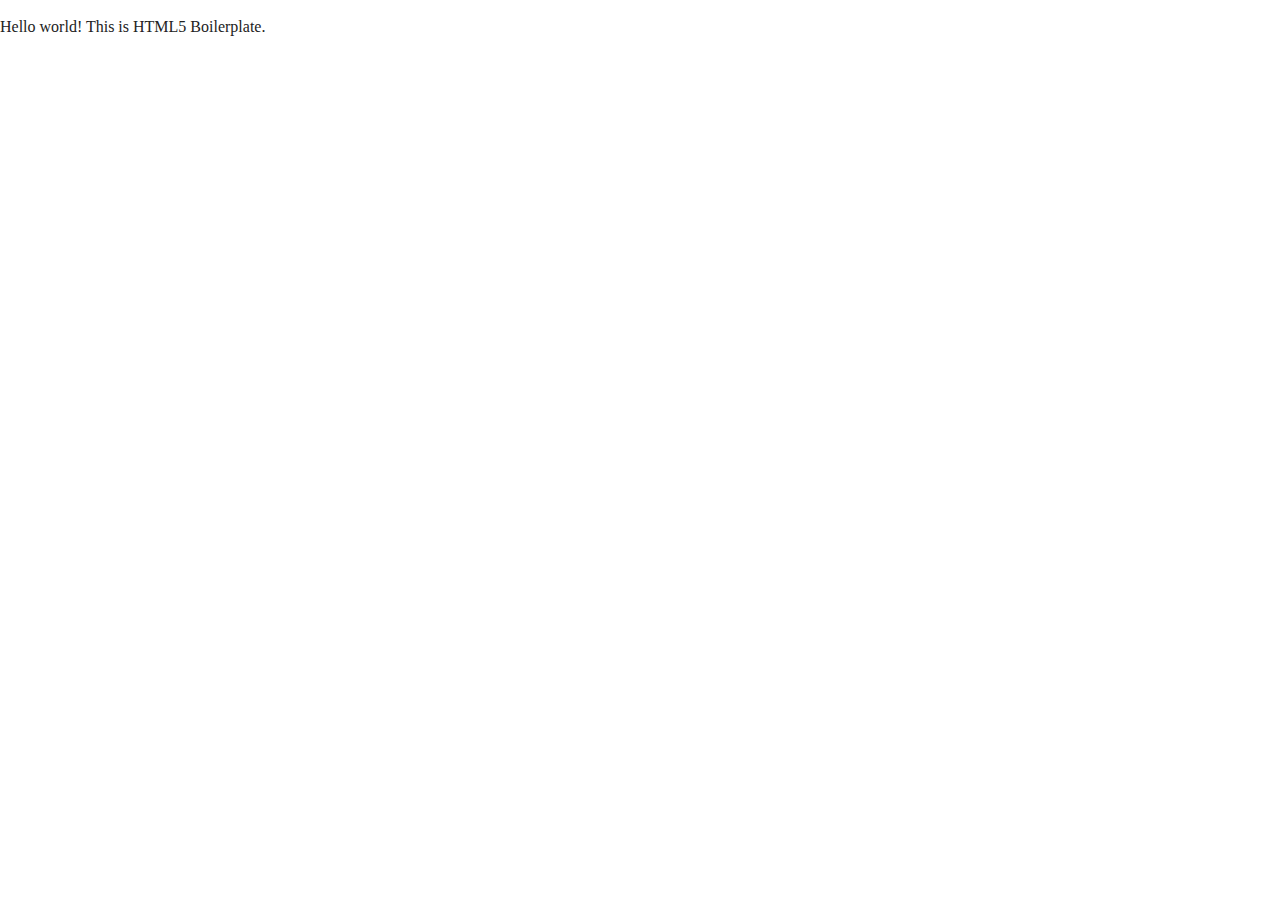
==== unplugged-retreat/index.html @ 9811dcde "Add files via upload" ====
<!doctype html>
<html class="no-js" lang="">

<head>
  <meta charset="utf-8">
  <title></title>
  <meta name="description" content="">
  <meta name="viewport" content="width=device-width, initial-scale=1">

  <meta property="og:title" content="">
  <meta property="og:type" content="">
  <meta property="og:url" content="">
  <meta property="og:image" content="">

  <link rel="manifest" href="site.webmanifest">
  <link rel="apple-touch-icon" href="icon.png">
  <!-- Place favicon.ico in the root directory -->

  <link rel="stylesheet" href="css/normalize.css">
  <link rel="stylesheet" href="css/main.css">

  <meta name="theme-color" content="#fafafa">
</head>

<body>

  <!-- Add your site or application content here -->
  <p>Hello world! This is HTML5 Boilerplate.</p>
  <script src="js/vendor/modernizr-3.11.2.min.js"></script>
  <script src="js/plugins.js"></script>
  <script src="js/main.js"></script>

  <!-- Google Analytics: change UA-XXXXX-Y to be your site's ID. -->
  <script>
    window.ga = function () { ga.q.push(arguments) }; ga.q = []; ga.l = +new Date;
    ga('create', 'UA-XXXXX-Y', 'auto'); ga('set', 'anonymizeIp', true); ga('set', 'transport', 'beacon'); ga('send', 'pageview')
  </script>
  <script src="https://www.google-analytics.com/analytics.js" async></script>
</body>

</html>
---- unplugged-retreat/css/main.css ----
/*! HTML5 Boilerplate v8.0.0 | MIT License | https://html5boilerplate.com/ */

/* main.css 2.1.0 | MIT License | https://github.com/h5bp/main.css#readme */
/*
 * What follows is the result of much research on cross-browser styling.
 * Credit left inline and big thanks to Nicolas Gallagher, Jonathan Neal,
 * Kroc Camen, and the H5BP dev community and team.
 */

/* ==========================================================================
   Base styles: opinionated defaults
   ========================================================================== */

html {
  color: #222;
  font-size: 1em;
  line-height: 1.4;
}

/*
 * Remove text-shadow in selection highlight:
 * https://twitter.com/miketaylr/status/12228805301
 *
 * Vendor-prefixed and regular ::selection selectors cannot be combined:
 * https://stackoverflow.com/a/16982510/7133471
 *
 * Customize the background color to match your design.
 */

::-moz-selection {
  background: #b3d4fc;
  text-shadow: none;
}

::selection {
  background: #b3d4fc;
  text-shadow: none;
}

/*
 * A better looking default horizontal rule
 */

hr {
  display: block;
  height: 1px;
  border: 0;
  border-top: 1px solid #ccc;
  margin: 1em 0;
  padding: 0;
}

/*
 * Remove the gap between audio, canvas, iframes,
 * images, videos and the bottom of their containers:
 * https://github.com/h5bp/html5-boilerplate/issues/440
 */

audio,
canvas,
iframe,
img,
svg,
video {
  vertical-align: middle;
}

/*
 * Remove default fieldset styles.
 */

fieldset {
  border: 0;
  margin: 0;
  padding: 0;
}

/*
 * Allow only vertical resizing of textareas.
 */

textarea {
  resize: vertical;
}

/* ==========================================================================
   Author's custom styles
   ========================================================================== */

/* ==========================================================================
   Helper classes
   ========================================================================== */

/*
 * Hide visually and from screen readers
 */

.hidden,
[hidden] {
  display: none !important;
}

/*
 * Hide only visually, but have it available for screen readers:
 * https://snook.ca/archives/html_and_css/hiding-content-for-accessibility
 *
 * 1. For long content, line feeds are not interpreted as spaces and small width
 *    causes content to wrap 1 word per line:
 *    https://medium.com/@jessebeach/beware-smushed-off-screen-accessible-text-5952a4c2cbfe
 */

.sr-only {
  border: 0;
  clip: rect(0, 0, 0, 0);
  height: 1px;
  margin: -1px;
  overflow: hidden;
  padding: 0;
  position: absolute;
  white-space: nowrap;
  width: 1px;
  /* 1 */
}

/*
 * Extends the .sr-only class to allow the element
 * to be focusable when navigated to via the keyboard:
 * https://www.drupal.org/node/897638
 */

.sr-only.focusable:active,
.sr-only.focusable:focus {
  clip: auto;
  height: auto;
  margin: 0;
  overflow: visible;
  position: static;
  white-space: inherit;
  width: auto;
}

/*
 * Hide visually and from screen readers, but maintain layout
 */

.invisible {
  visibility: hidden;
}

/*
 * Clearfix: contain floats
 *
 * For modern browsers
 * 1. The space content is one way to avoid an Opera bug when the
 *    `contenteditable` attribute is included anywhere else in the document.
 *    Otherwise it causes space to appear at the top and bottom of elements
 *    that receive the `clearfix` class.
 * 2. The use of `table` rather than `block` is only necessary if using
 *    `:before` to contain the top-margins of child elements.
 */

.clearfix::before,
.clearfix::after {
  content: " ";
  display: table;
}

.clearfix::after {
  clear: both;
}

/* ==========================================================================
   EXAMPLE Media Queries for Responsive Design.
   These examples override the primary ('mobile first') styles.
   Modify as content requires.
   ========================================================================== */

@media only screen and (min-width: 35em) {
  /* Style adjustments for viewports that meet the condition */
}

@media print,
  (-webkit-min-device-pixel-ratio: 1.25),
  (min-resolution: 1.25dppx),
  (min-resolution: 120dpi) {
  /* Style adjustments for high resolution devices */
}

/* ==========================================================================
   Print styles.
   Inlined to avoid the additional HTTP request:
   https://www.phpied.com/delay-loading-your-print-css/
   ========================================================================== */

@media print {
  *,
  *::before,
  *::after {
    background: #fff !important;
    color: #000 !important;
    /* Black prints faster */
    box-shadow: none !important;
    text-shadow: none !important;
  }

  a,
  a:visited {
    text-decoration: underline;
  }

  a[href]::after {
    content: " (" attr(href) ")";
  }

  abbr[title]::after {
    content: " (" attr(title) ")";
  }

  /*
   * Don't show links that are fragment identifiers,
   * or use the `javascript:` pseudo protocol
   */
  a[href^="#"]::after,
  a[href^="javascript:"]::after {
    content: "";
  }

  pre {
    white-space: pre-wrap !important;
  }

  pre,
  blockquote {
    border: 1px solid #999;
    page-break-inside: avoid;
  }

  /*
   * Printing Tables:
   * https://web.archive.org/web/20180815150934/http://css-discuss.incutio.com/wiki/Printing_Tables
   */
  thead {
    display: table-header-group;
  }

  tr,
  img {
    page-break-inside: avoid;
  }

  p,
  h2,
  h3 {
    orphans: 3;
    widows: 3;
  }

  h2,
  h3 {
    page-break-after: avoid;
  }
}
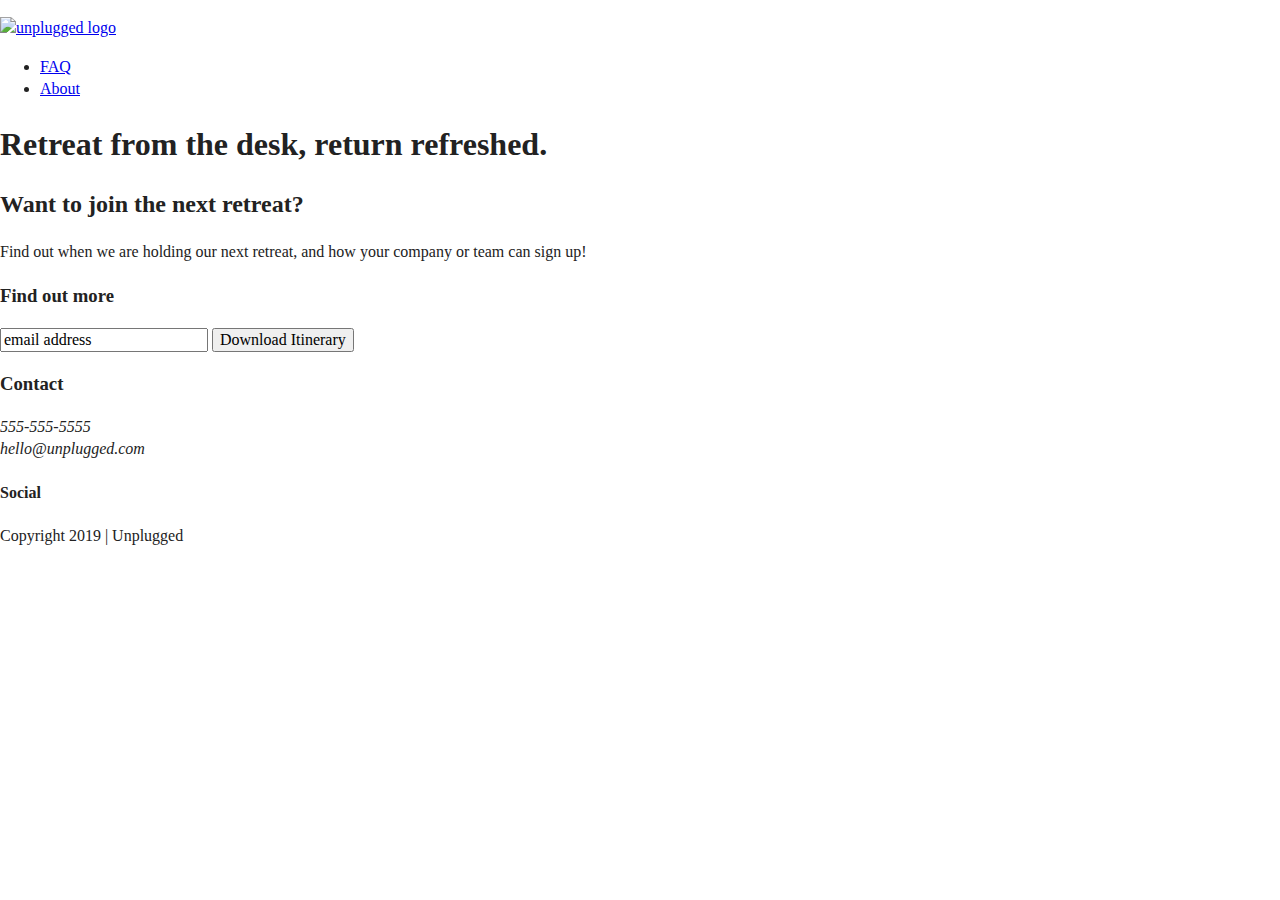
==== commit 9115eedb: "Add files via upload" ====
--- a/unplugged-retreat/index.html
+++ b/unplugged-retreat/index.html
@@ -2,6 +2,7 @@
 <html class="no-js" lang="">
 
 <head>
+  <title>Unplugged</title>
   <meta charset="utf-8">
   <title></title>
   <meta name="description" content="">
@@ -25,10 +26,70 @@
 <body>
 
   <!-- Add your site or application content here -->
-  <p>Hello world! This is HTML5 Boilerplate.</p>
+  <p></p>
   <script src="js/vendor/modernizr-3.11.2.min.js"></script>
   <script src="js/plugins.js"></script>
   <script src="js/main.js"></script>
+
+  <header>
+    <header>
+      <div class="content-wrapper">
+          <a href="#"><img src="" alt="unplugged logo"></a>
+          <div class="header-divider"></div>
+          <nav>
+               <ul>
+                   <li><a href="faq/index.html" target="_blank">FAQ</a></li>
+                   <li><a href="about/index.html" target="_blank">About</a></li>
+               </ul>
+          </nav>
+      </div>
+    </header>
+ 
+  </header>
+   
+  <main>
+   
+    <section>
+      <h1>Retreat from the desk, return refreshed.</h1>
+      <h2>Want to join the next retreat?</h2>
+      <p>Find out when we are holding our next retreat, and how your company or team can sign up!</p>
+      <h3>Find out more</h3>
+    </section>
+   
+    <aside>
+      <div>
+        <input type="text" name="name" value="email address">
+        <input type="button" value="Download Itinerary">
+      </div>
+    </aside>
+   
+  </main> <!-- main wrapper -->
+   
+  <footer>
+    <div class="content-wrapper">
+      <div class="footer-content">
+        <div class="contact">
+          <h3>Contact</h3>
+          <address>555-555-5555<br>hello@unplugged.com
+          </address>
+        </div>
+          <div class="social">
+            <h4>Social</h4>
+              <div class="social-icons">
+                <!-- other social links here --> 
+                  <p><a href="https://www.facebook.com/yoursite" target="_blank"></a></p>
+                  <p><a href="https://www.twitter.com/yoursite" target="_blank"></a></p>
+                  <p><a href="https://www.instagram.com/yoursite" target="_blank"></a></p> 
+              </div>
+          </div>
+      </div> <!-- footer content ends --> 
+  </div> <!--footer content-wrapper ends-->
+  
+  <div class="copyright">
+    <p>Copyright 2019 | Unplugged</p> 
+  </div>
+   
+  </footer>
 
   <!-- Google Analytics: change UA-XXXXX-Y to be your site's ID. -->
   <script>
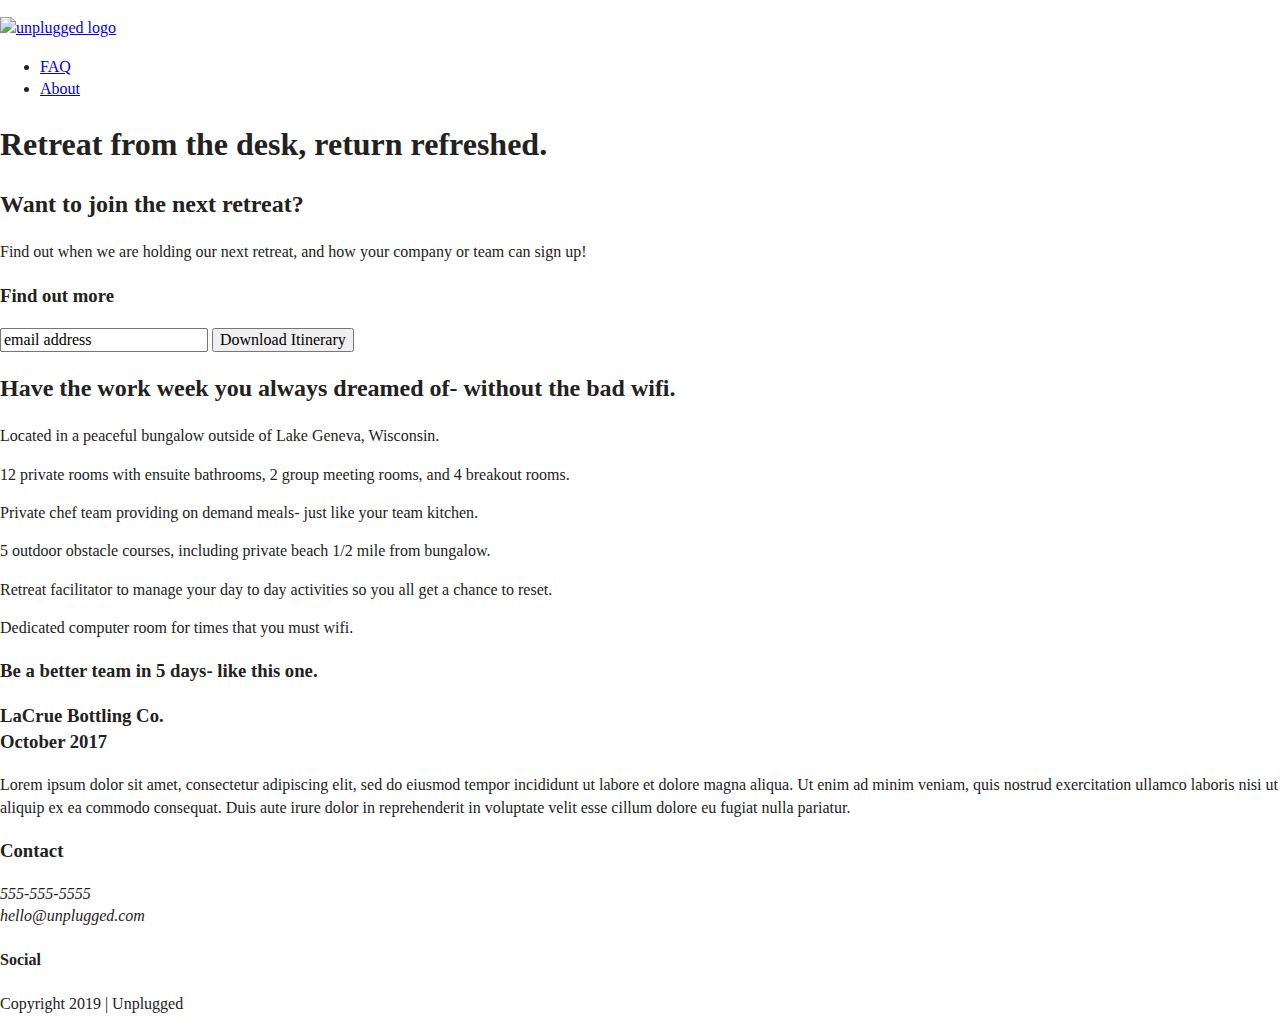
==== commit ed84a3cc: "Add files via upload" ====
--- a/unplugged-retreat/index.html
+++ b/unplugged-retreat/index.html
@@ -62,6 +62,50 @@
         <input type="button" value="Download Itinerary">
       </div>
     </aside>
+
+    <section class="features">
+      <div class="content-wrapper">
+        <h2>Have the work week you always dreamed of- without the bad wifi.</h2>
+        <!-- Add your Features content here -->
+        <article>
+          <p class="fontawesome-icon"></p>
+          <p class="features-item-description">Located in a peaceful bungalow outside of Lake Geneva, Wisconsin.</p>
+        </article>
+        <article>
+          <p class="fontawesome-icon"></p>
+          <p class="features-item-description">12 private rooms with ensuite bathrooms, 2 group meeting rooms, and 4 breakout rooms.</p>
+        </article>
+        <article>
+          <p class="fontawesome-icon"></p>
+          <p class="features-item-description">Private chef team providing on demand meals- just like your team kitchen.</p>
+        </article>
+        <article>
+          <p class="fontawesome-icon"></p>
+          <p class="features-item-description">5 outdoor obstacle courses, including private beach 1/2 mile from bungalow.</p>
+        </article>
+        <article>
+          <p class="fontawesome-icon"></p>
+          <p class="features-item-description">Retreat facilitator to manage your day to day activities so you all get a chance to reset.</p>
+        </article>
+        <article>
+          <p class="fontawesome-icon"></p>
+          <p class="features-item-description">Dedicated computer room for times that you must wifi.</p>
+        </article>
+      </div>
+    </section>
+    <section class="reviews">
+      <h3>Be a better team in 5 days- like this one.</h3>
+      <div class="content-wrapper">
+      </div>
+      <div>
+        <article>
+          <p class=""></p>
+          <p class=""></p>
+        </article>
+        <h3>LaCrue Bottling Co.<br>October 2017</h3>
+        <p>Lorem ipsum dolor sit amet, consectetur adipiscing elit, sed do eiusmod tempor incididunt ut labore et dolore magna aliqua. Ut enim ad minim veniam, quis nostrud exercitation ullamco laboris nisi ut aliquip ex ea commodo consequat. Duis aute irure dolor in reprehenderit in voluptate velit esse cillum dolore eu fugiat nulla pariatur.</p>
+      </div>
+    </section>
    
   </main> <!-- main wrapper -->
    
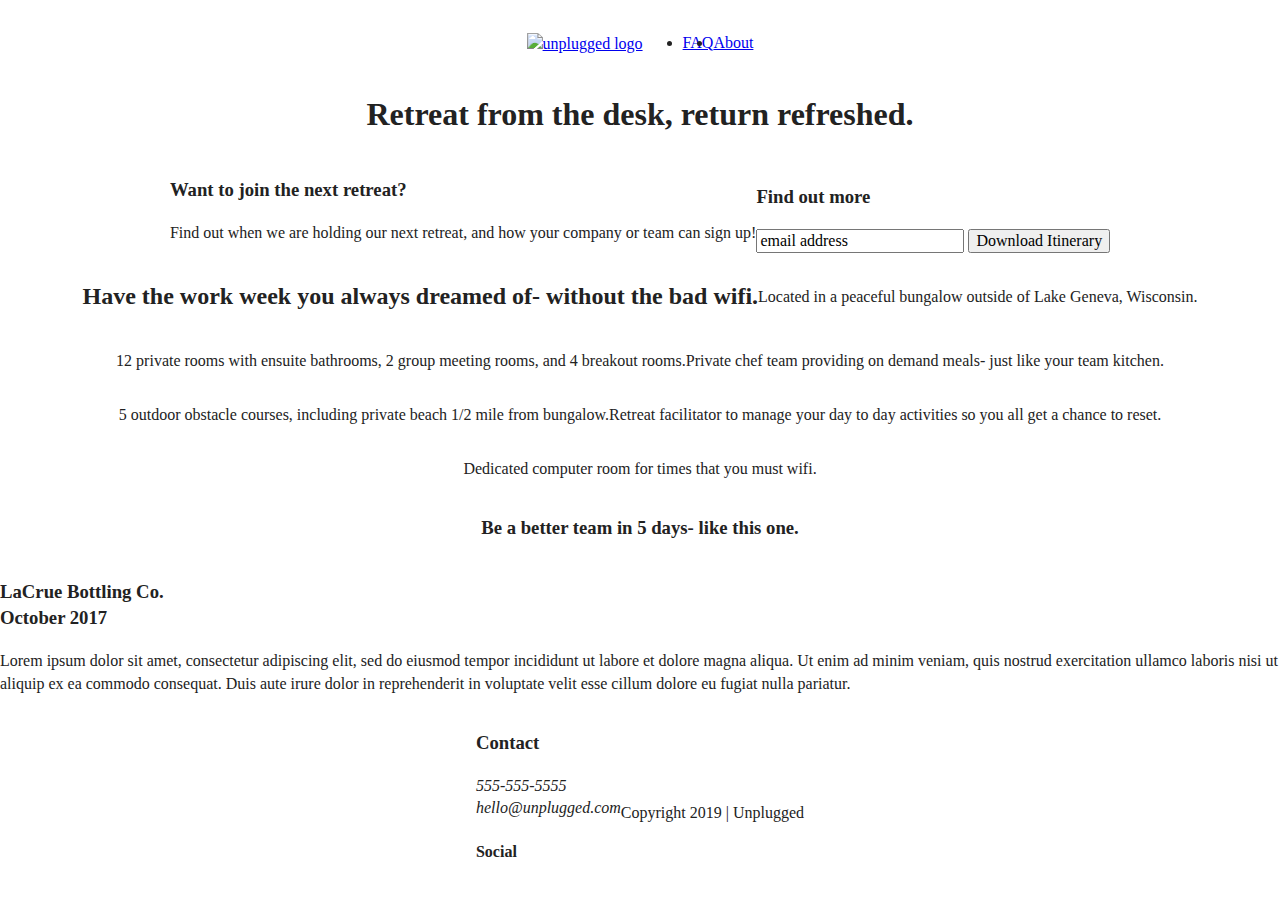
==== commit e52ba065: "Add files via upload" ====
--- a/unplugged-retreat/index.html
+++ b/unplugged-retreat/index.html
@@ -44,24 +44,31 @@
           </nav>
       </div>
     </header>
- 
-  </header>
    
   <main>
    
-    <section>
+    <section class="hero-area">
+      <div class="content-wrapper">
       <h1>Retreat from the desk, return refreshed.</h1>
-      <h2>Want to join the next retreat?</h2>
-      <p>Find out when we are holding our next retreat, and how your company or team can sign up!</p>
+    </div>
+  </section>
+
+  <aside>
+    <div class="content-wrapper">
+      <div class="form-description">
+      <h3>Want to join the next retreat?</h3>
+      <p>
+        Find out when we are holding our next retreat, and how your company or team can sign up!
+      </p>
+    </div>
+
+    <div class="form">
       <h3>Find out more</h3>
-    </section>
-   
-    <aside>
-      <div>
         <input type="text" name="name" value="email address">
         <input type="button" value="Download Itinerary">
       </div>
-    </aside>
+    </div> <!---- aside content wrapper ends --->
+  </aside>
 
     <section class="features">
       <div class="content-wrapper">
@@ -94,17 +101,16 @@
       </div>
     </section>
     <section class="reviews">
-      <h3>Be a better team in 5 days- like this one.</h3>
       <div class="content-wrapper">
-      </div>
-      <div>
-        <article>
-          <p class=""></p>
-          <p class=""></p>
-        </article>
-        <h3>LaCrue Bottling Co.<br>October 2017</h3>
-        <p>Lorem ipsum dolor sit amet, consectetur adipiscing elit, sed do eiusmod tempor incididunt ut labore et dolore magna aliqua. Ut enim ad minim veniam, quis nostrud exercitation ullamco laboris nisi ut aliquip ex ea commodo consequat. Duis aute irure dolor in reprehenderit in voluptate velit esse cillum dolore eu fugiat nulla pariatur.</p>
-      </div>
+        <h3>Be a better team in 5 days- like this one.</h3>
+          <article>
+          <div>
+            <h3>LaCrue Bottling Co.<br>October 2017</h3>
+            <p>Lorem ipsum dolor sit amet, consectetur adipiscing elit, sed do eiusmod tempor incididunt ut labore et dolore magna aliqua. Ut enim ad minim veniam, quis nostrud exercitation ullamco laboris nisi ut aliquip ex ea commodo consequat. Duis aute irure dolor in reprehenderit in voluptate velit esse cillum dolore eu fugiat nulla pariatur.
+            </p>
+        </div>
+      </article>
+    </div>
     </section>
    
   </main> <!-- main wrapper -->
--- a/unplugged-retreat/css/main.css
+++ b/unplugged-retreat/css/main.css
@@ -86,6 +86,121 @@
 /* ==========================================================================
    Author's custom styles
    ========================================================================== */
+/*---------- Base Header- Footer Styles -------*/
+
+header,
+footer {
+    display: flex;
+    justify-content: center;
+    align-items: center;
+    flex-flow: row wrap;
+}
+
+header nav {
+  display: flex;
+  justify-content: space-around;
+  align-items: center;
+  flex-flow: row wrap;
+}
+
+header nav ul {
+  display: flex;
+  justify-content: space-around;
+}
+
+header .content-wrapper {
+  display: flex;
+  justify-content: center;
+  align-items: center;
+  flex-flow: row wrap;
+  
+}
+
+footer .social-icons {
+  display: flex;
+  justify-content: space-around;
+  align-items: center;
+}
+
+footer .social-icons p {
+  display: flex;
+  justify-content: center;
+  align-items: center;
+}
+
+/*------- Mobile Styles- Homepage---------------*/
+
+/*------ Hero Area ---------------*/
+
+.hero-area {
+  display: flex;
+  justify-content: center;
+  flex-flow: row wrap;
+}
+
+/*---- Asise ----*/
+
+aside {
+    display: flex;
+    justify-content: center;
+    align-items: center;
+    flex-flow: row wrap;
+}
+
+/*----- Features ---*/
+
+.features {
+  display: flex;
+  justify-content: center;
+  flex-flow: row wrap;
+}
+
+.features, .features-items {
+  display: flex;
+  justify-content: center;
+  align-items: center;
+  flex-flow: row wrap;
+}
+
+/*---- Reviews ---*/
+
+.reviews {
+  display: flex;
+  justify-content: center;
+  flex-flow: row wrap;
+}
+
+/*----- ABOUT PAGE ----*/
+
+.mission {
+  display: flex;
+  justify-content: center;
+  align-items: center;
+  flex-flow: row wrap;
+}
+
+.contact-section {
+  display: flex;
+  justify-content: center;
+  align-items: center;
+  flex-flow: row wrap;
+}
+
+/*----- FAQ PAGE ----*/
+
+.faq {
+  display: flex;
+  justify-content: center;
+  align-items: center;
+  flex-flow: row wrap;
+}
+
+.faq .content-wrapper {
+  display: flex;
+  justify-content: center;
+  align-items: center;
+  flex-flow: row wrap;
+}
 
 /* ==========================================================================
    Helper classes
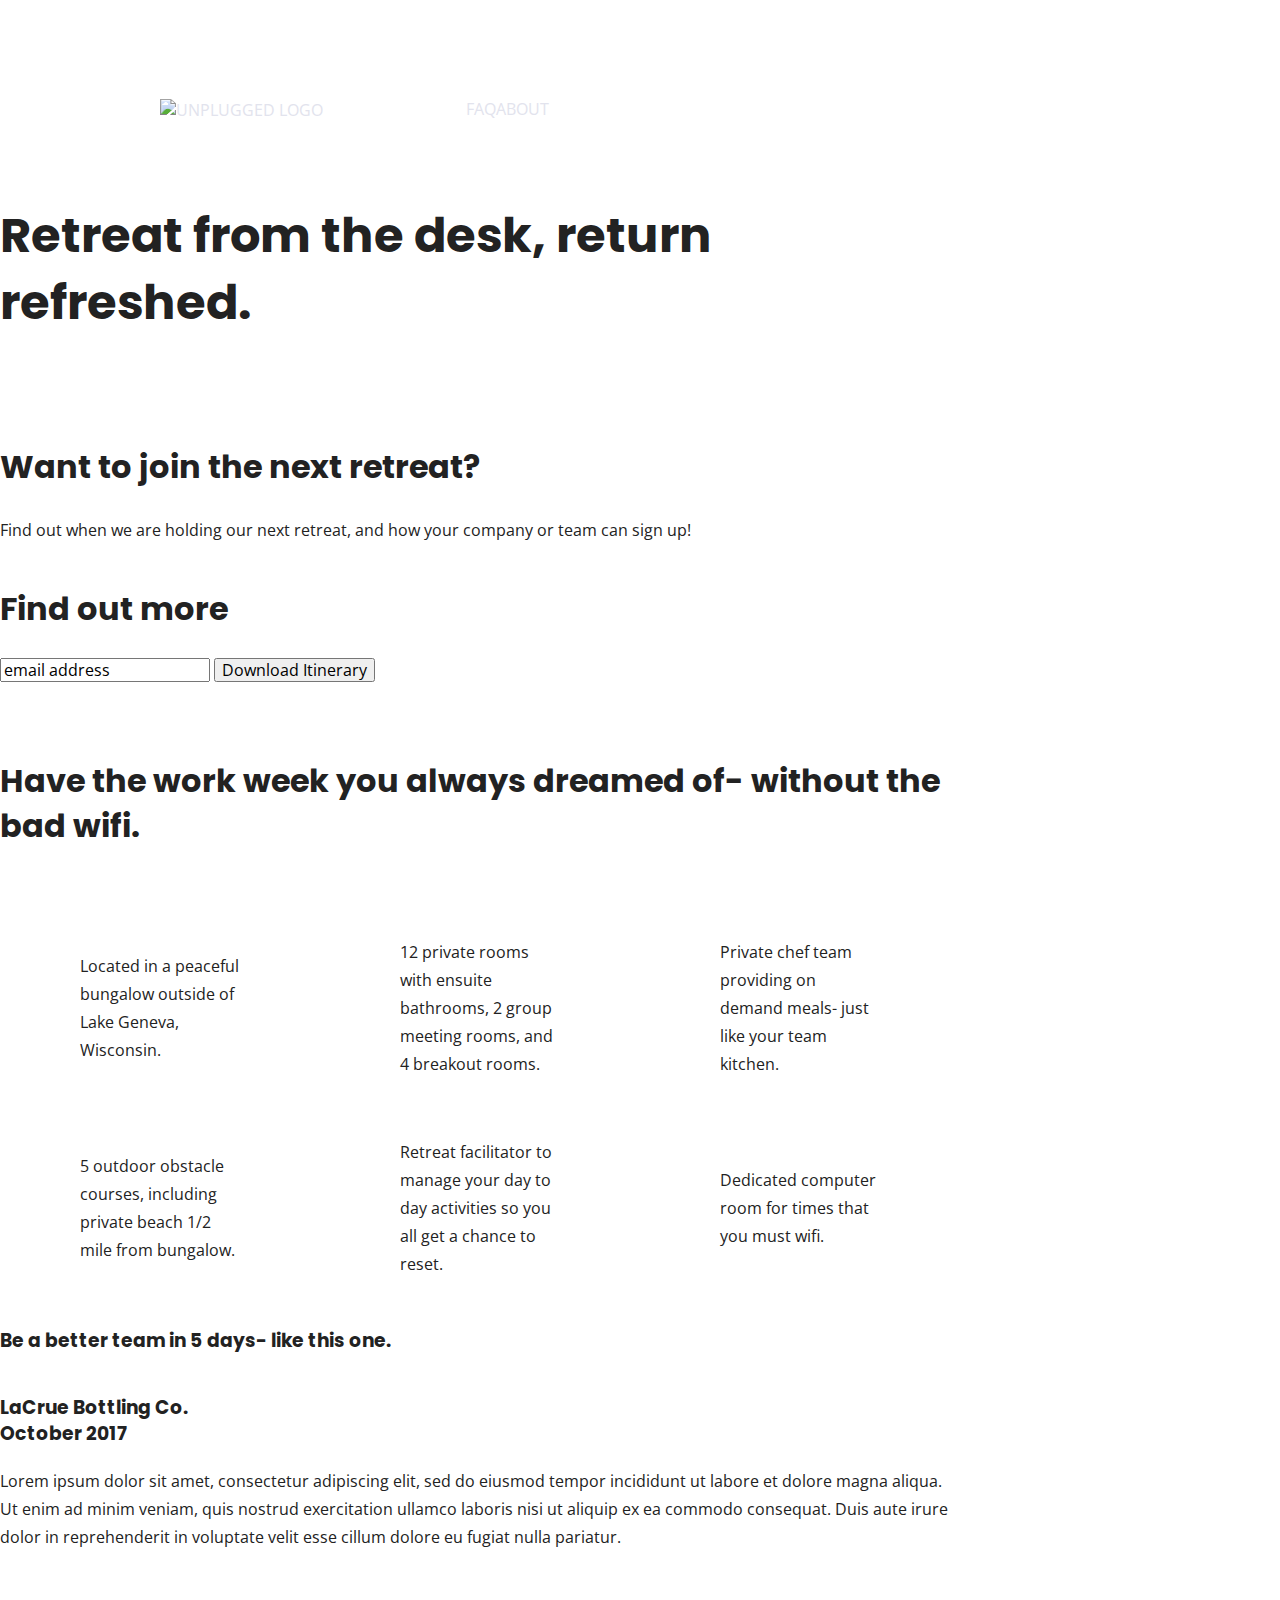
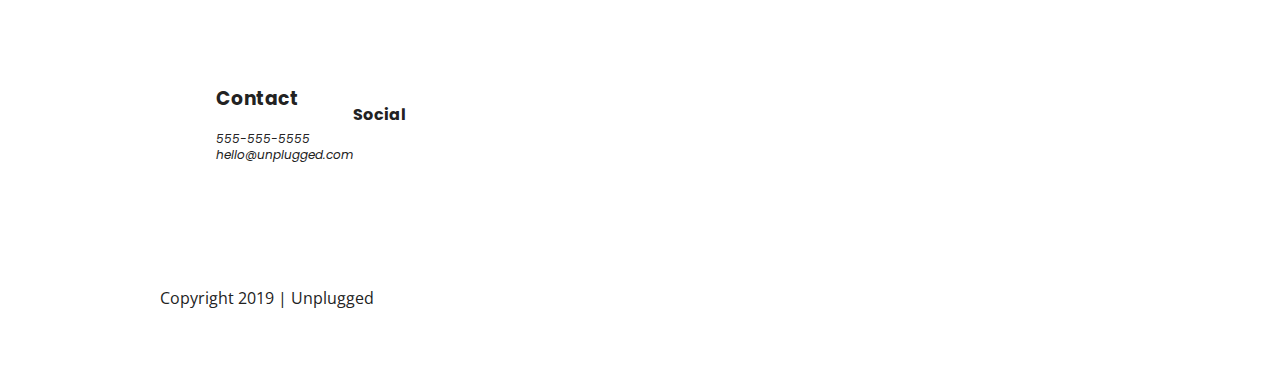
==== commit 67b4f2eb: "Add files via upload" ====
--- a/unplugged-retreat/index.html
+++ b/unplugged-retreat/index.html
@@ -21,6 +21,8 @@
   <link rel="stylesheet" href="css/main.css">
 
   <meta name="theme-color" content="#fafafa">
+  <!--- Google Fonts ---->
+  <link href="https://fonts.googleapis.com/css?family=Open+Sans:400,700|Poppins:500,700" rel="stylesheet">
 </head>
 
 <body>
@@ -56,14 +58,14 @@
   <aside>
     <div class="content-wrapper">
       <div class="form-description">
-      <h3>Want to join the next retreat?</h3>
+      <h2>Want to join the next retreat?</h2>
       <p>
         Find out when we are holding our next retreat, and how your company or team can sign up!
       </p>
     </div>
 
     <div class="form">
-      <h3>Find out more</h3>
+      <h2>Find out more</h2>
         <input type="text" name="name" value="email address">
         <input type="button" value="Download Itinerary">
       </div>
--- a/unplugged-retreat/css/main.css
+++ b/unplugged-retreat/css/main.css
@@ -13,7 +13,6 @@
 
 html {
   color: #222;
-  font-size: 1em;
   line-height: 1.4;
 }
 
@@ -86,6 +85,77 @@
 /* ==========================================================================
    Author's custom styles
    ========================================================================== */
+
+   /*----- General Styles ----*/
+
+h1 {
+  font-family: 'Poppins', sans-serif;
+  font-size: 3em;
+
+}
+
+h2 {
+  font-family: 'Poppins', sans-serif;
+  font-size: 2em;
+}
+
+h3, 
+h4 {
+  font-family: 'Poppins', sans-serif;
+}
+
+   html {
+     font-family: 'Open Sans', sans-serif;
+     font-size: 16px;
+     
+	
+  }
+   
+  body {
+    font-family: 'Open Sans', sans-serif;
+    font-size: 1em;
+   
+  }
+   
+  ul, 
+  ol {
+    list-style-type: none;
+   
+  }
+   
+  a {
+    color: #e2e3ed;
+    text-decoration: none;
+    text-transform: uppercase;
+    
+  }
+   
+  p {
+    font-size: 1em;
+    line-height: 1.75em;
+    
+  }
+   
+  img {
+   
+  }
+   
+  figure {
+   
+  }
+   
+  address {
+    font-family: 'Poppins', sans-serif;
+    font-size: .75em;
+    
+   
+  }
+
+   .content-wrapper {
+    width: 90%;
+    margin: 50px 0;
+  }
+
 /*---------- Base Header- Footer Styles -------*/
 
 header,
@@ -94,6 +164,11 @@
     justify-content: center;
     align-items: center;
     flex-flow: row wrap;
+    width: 50%;
+}
+
+header {
+  padding: 15px 0;
 }
 
 header nav {
@@ -101,11 +176,13 @@
   justify-content: space-around;
   align-items: center;
   flex-flow: row wrap;
+  width: 60%;
 }
 
 header nav ul {
   display: flex;
   justify-content: space-around;
+  width: 100%;
 }
 
 header .content-wrapper {
@@ -113,7 +190,23 @@
   justify-content: center;
   align-items: center;
   flex-flow: row wrap;
-  
+  width: 50%;
+  margin: 0px;
+}
+
+.header-divider {
+  width: 100%;
+  height: 1px;
+  margin: 10px 0 20px 0;
+}
+
+footer .content-wrapper {
+  width: 55%;
+  margin: 50px 0;
+}
+
+footer .contact {
+  margin-bottom: 50px;
 }
 
 footer .social-icons {
@@ -122,12 +215,24 @@
   align-items: center;
 }
 
+footer {
+  flex-direction: column;
+}
+
+footer p {
+  margin: 0px;
+}
+
 footer .social-icons p {
   display: flex;
   justify-content: center;
   align-items: center;
 }
 
+footer .copyright {
+  margin: 20px 0;
+}
+
 /*------- Mobile Styles- Homepage---------------*/
 
 /*------ Hero Area ---------------*/
@@ -138,7 +243,7 @@
   flex-flow: row wrap;
 }
 
-/*---- Asise ----*/
+/*---- Aside ----*/
 
 aside {
     display: flex;
@@ -155,6 +260,15 @@
   flex-flow: row wrap;
 }
 
+.features h2 {
+  margin-bottom: 60px;
+}
+
+.features article {
+  width: 63%;
+  margin: 30px 0;
+}
+
 .features, .features-items {
   display: flex;
   justify-content: center;
@@ -162,6 +276,10 @@
   flex-flow: row wrap;
 }
 
+.features p {
+  margin: 0px;
+}
+
 /*---- Reviews ---*/
 
 .reviews {
@@ -170,6 +288,15 @@
   flex-flow: row wrap;
 }
 
+.reviews h2 {
+  margin-bottom: 40px;
+}
+
+.reviews h3 {
+  width: 55%;
+  margin: 20px 0;
+}
+
 /*----- ABOUT PAGE ----*/
 
 .mission {
@@ -186,6 +313,10 @@
   flex-flow: row wrap;
 }
 
+.contact-content p {
+  margin: 0px;
+}
+
 /*----- FAQ PAGE ----*/
 
 .faq {
@@ -196,10 +327,19 @@
 }
 
 .faq .content-wrapper {
-  display: flex;
-  justify-content: center;
-  align-items: center;
-  flex-flow: row wrap;
+  margin: 50px 0 0 0;
+  display: flex;
+  justify-content: center;
+  align-items: center;
+  flex-flow: row wrap;
+}
+
+.faq h2 {
+  margin-bottom: 40px;
+}
+
+.faq-content {
+  margin-bottom: 50px;
 }
 
 /* ==========================================================================
@@ -290,8 +430,194 @@
    Modify as content requires.
    ========================================================================== */
 
-@media only screen and (min-width: 35em) {
-  /* Style adjustments for viewports that meet the condition */
+    @media only screen and (min-width: 768px) {
+      /*Tablet styles here*/
+      /* General styles */
+      .content-wrapper {
+          max-width: 640px;
+          margin: 100px 0;
+      }
+   
+      /* Header */
+      header {
+        justify-content: space-around;
+        padding: 33px 0;
+   
+      }
+   
+      header .content-wrapper {
+          width: 100%;
+          justify-content: space-between;
+      }
+   
+      header nav {
+          width: 17%; 
+      }
+   
+      header nav ul {
+        justify-content: space-between;
+   
+      }
+   
+      .header-divider {
+          display: none;
+      }
+   
+      /* Hero Area */
+   
+      /* Aside */
+      aside .content-wrapper {
+          margin: 50px 0;
+          display: flex;
+          justify-content: space-between;
+          flex-flow: row wrap;
+      }
+   
+      aside .content-wrapper .form-description,
+      aside .content-wrapper .form {        
+          width: 45%;         
+          margin: 0;
+      }
+   
+      /* Features */
+   
+      .features article {
+        display: flex;
+        justify-content: center;
+        align-items: center;
+        flex-flow: column wrap;
+        flex-basis: 50%;
+   
+      }
+   
+      .features .features-item-description {
+          width: 50%; 
+      }
+   
+      /* Reviews */
+      .reviews article {
+        display: flex;
+        justify-content: space-between;
+   
+      }
+      
+      .reviews article div {
+          width: 50%;         
+      }
+   
+      /* Footer */
+      footer .content-wrapper {
+          width: 65%; 
+          margin: 100px 0;
+      }
+      
+      .footer-content {
+        display: flex;
+        justify-content: space-between;
+        align-items: center;
+   
+      }
+   
+      footer .contact {
+          margin-bottom: 0;
+      }
+   
+      footer .copyright {
+          width: 100%;
+      }
+  }
+  /*----- ABOUT PAGE------*/
+
+  .mission-content {
+    display: flex;
+    justify-content: space-between;
+    align-items: center;
+    padding-top: 20px;
+  }
+
+  .mission-content p {
+    width: 45%;
+  }
+
+  .contact-section .content-wrapper h2 {
+    width: 80%;
+  }
+
+  .contact-content {
+    display: flex;
+    justify-content: space-between;
+    align-items: flex-start;
+  }
+
+  /*-----FAQ PAGE -----*/
+
+  .faq .content-wrapper {
+    justify-content: space-between;
+  }
+
+  .faq-content {
+    flex-basis: 45%;
+  }
+
+  .faq h2 {
+    width: 100%;
+  }
+
+  .faq h2 {
+    margin-bottom: 40px;
+  }
+  
+     
+    @media only screen and (min-width: 1200px) {
+    /*Desktop styles here*/
+    .content-wrapper {
+      max-width: 960px;
+ }
+
+  /* Hero */
+ .hero-area h1 {
+     width: 960px; 
+ }
+
+ /* Aside */
+ aside .content-wrapper {
+     justify-content: center;
+ }
+
+ aside .content-wrapper .form-description,
+ aside .content-wrapper .form {
+     width: 100%;
+ }
+
+ /* Features */
+ .features h2 {
+     width: 100%; 
+ }
+
+ .features article {
+     flex-basis: 33.333%; 
+ }
+
+ /* Reviews */ 
+ .reviews article div {
+     width: 100%; 
+ }
+
+/* ==========================================================================
+About Page
+========================================================================== */
+ .mission h2,
+ .contact-section .content-wrapper h2 {
+     width: 100%; 
+ }
+
+/* ==========================================================================
+FAQ Page
+========================================================================== */
+ .faq h2 {
+     width: 100%;
+ }
+
 }
 
 @media print,
